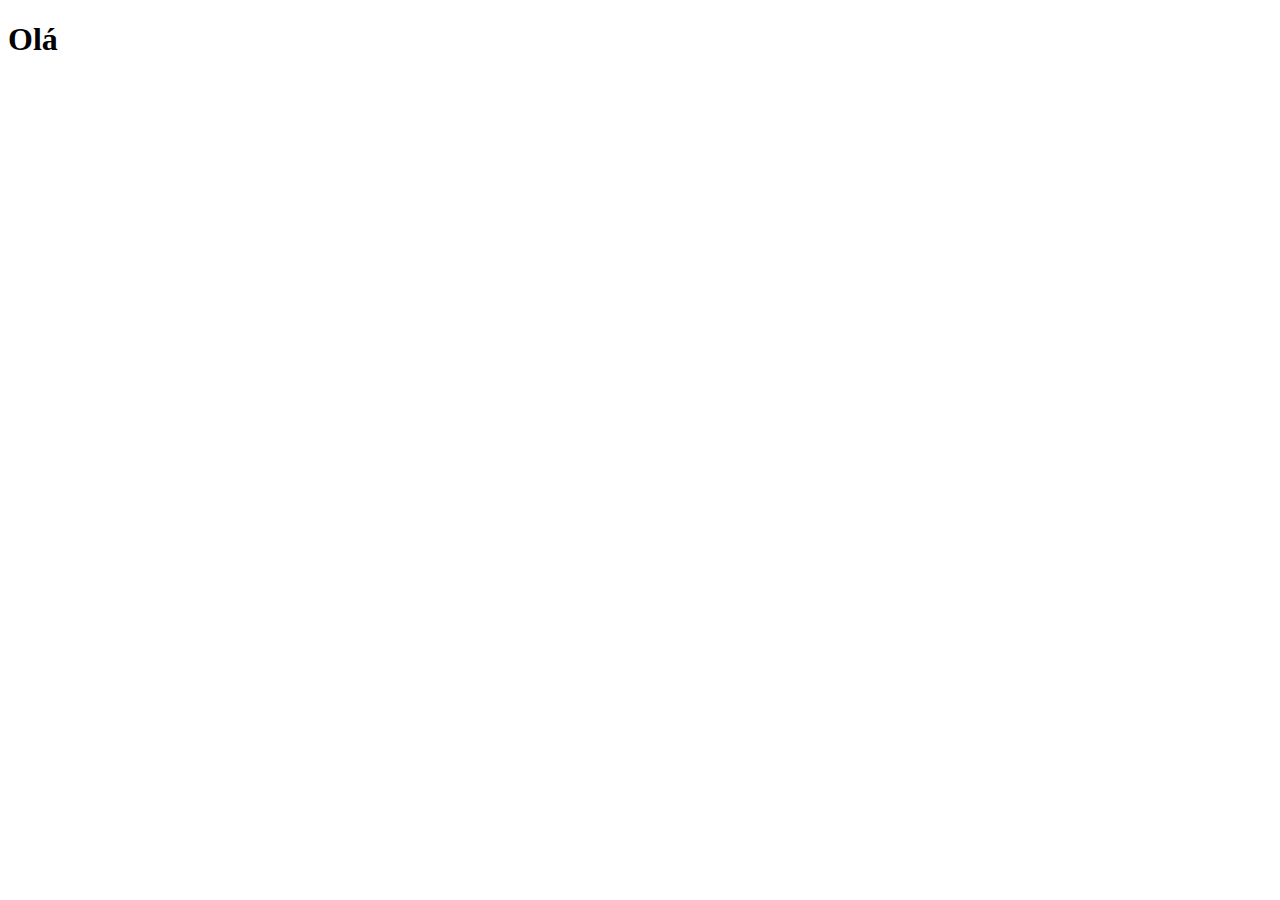
==== index.html @ 83d52fc5 "Bootstrap" ====
<!DOCTYPE html>
<html lang="pt-br">
<head>
    <meta charset="UTF-8">
    <meta http-equiv="X-UA-Compatible" content="IE=edge">
    <meta name="viewport" content="width=device-width, initial-scale=1.0">
    <title>DS Movie</title>

    <link href="https://cdn.jsdelivr.net/npm/bootstrap@5.1.3/dist/css/bootstrap.min.css" rel="stylesheet" integrity="sha384-1BmE4kWBq78iYhFldvKuhfTAU6auU8tT94WrHftjDbrCEXSU1oBoqyl2QvZ6jIW3" crossorigin="anonymous">
    
</head>
<body>
    <h1>Olá</h1>
</body>
</html>
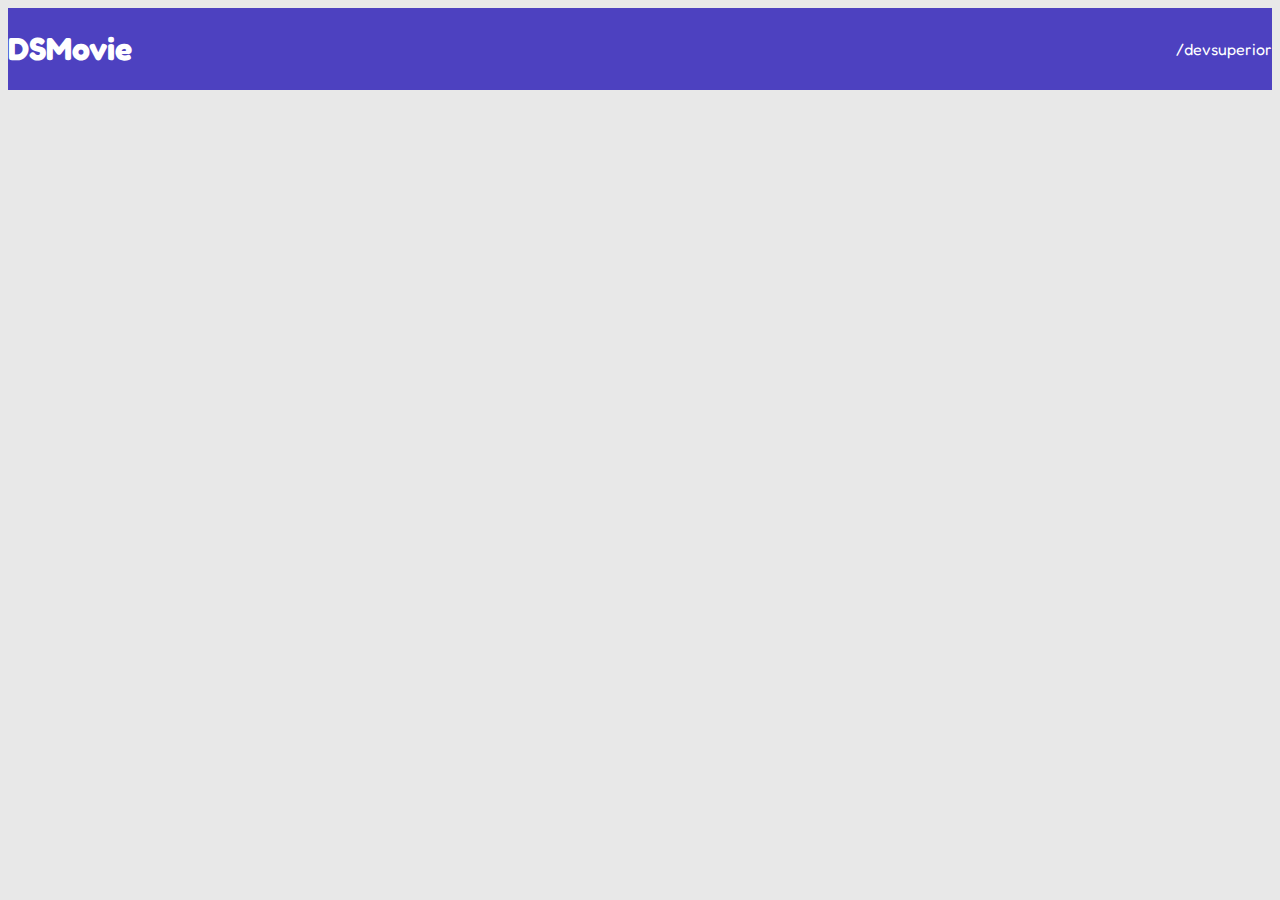
==== commit 9509b022: "Barra superior-Parte 01" ====
--- a/index.html
+++ b/index.html
@@ -8,8 +8,15 @@
 
     <link href="https://cdn.jsdelivr.net/npm/bootstrap@5.1.3/dist/css/bootstrap.min.css" rel="stylesheet" integrity="sha384-1BmE4kWBq78iYhFldvKuhfTAU6auU8tT94WrHftjDbrCEXSU1oBoqyl2QvZ6jIW3" crossorigin="anonymous">
     
+    <link rel="stylesheet" type="text/css" href="style.css"/>
+
 </head>
 <body>
-    <h1>Olá</h1>
+    <header>
+        <nav class="container">
+            <h1>DSMovie</h1>
+            <a href="https://github.com/imraydra">/devsuperior</a>
+        </nav>
+    </header>
 </body>
 </html>--- a/style.css
+++ b/style.css
@@ -0,0 +1,26 @@
+@import url('https://fonts.googleapis.com/css2?family=Fredoka:wght@300&display=swap');
+
+*{
+   box-sizing: border-box;
+   font-family: 'fredoka';
+}
+
+html, body{
+    background: #E8E8E8;
+
+}
+nav{
+    display: flex;
+    align-items: center;
+    justify-content: space-between;    
+}
+
+header{
+    background-color:#4D41C0;
+    color: white;
+}
+
+a, a:hover{
+    color: unset;
+    text-decoration: none;
+}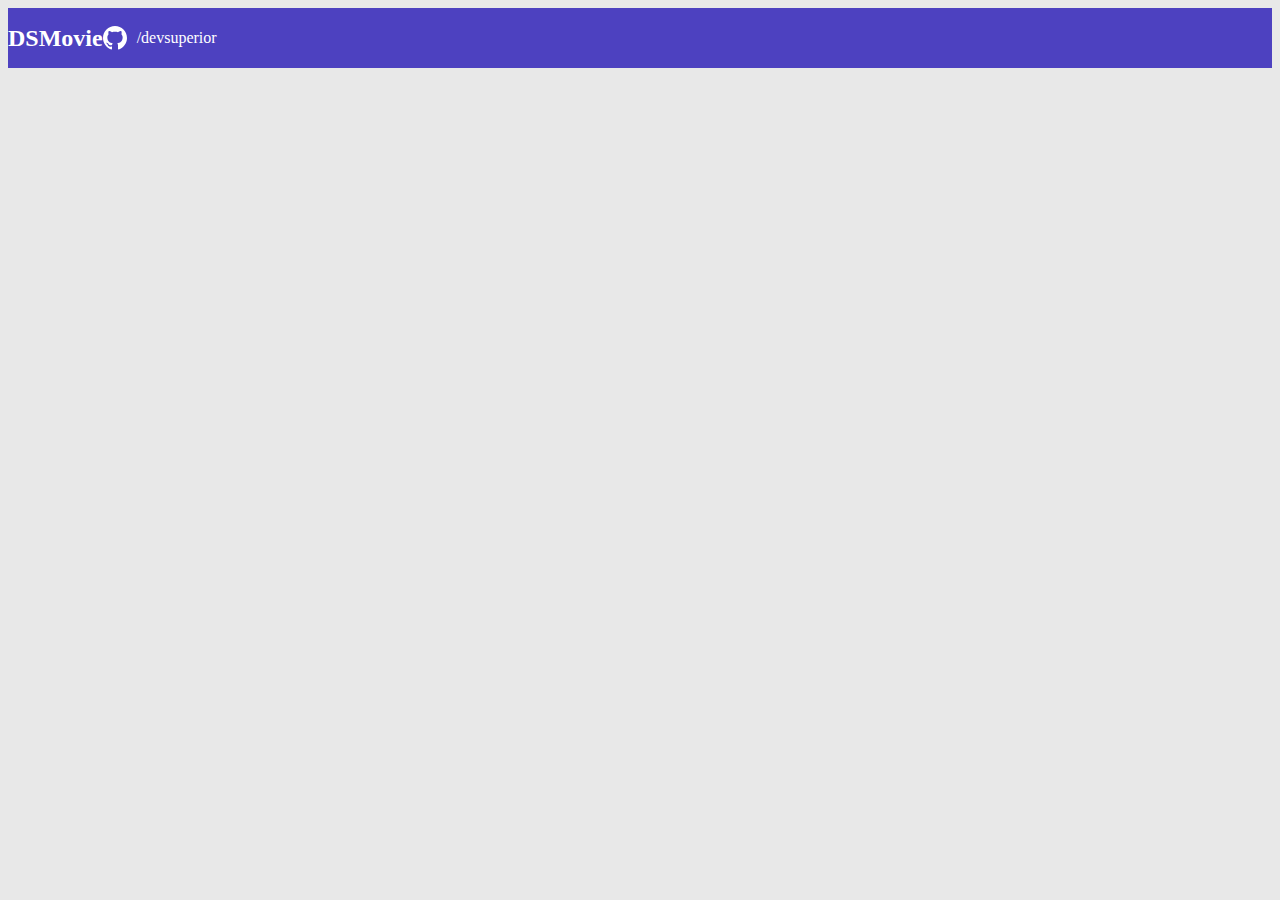
==== commit d3c0c960: "Barra superior-Parte 02" ====
--- a/index.html
+++ b/index.html
@@ -15,7 +15,10 @@
     <header>
         <nav class="container">
             <h1>DSMovie</h1>
-            <a href="https://github.com/imraydra">/devsuperior</a>
+            <div class="dsmovie-contact-container">
+            <img src="img/Github.svg" alt="Github"></img>
+            <a href="https://github.com/imraydra">/devsuperior</a>    
+            </div>                      
         </nav>
     </header>
 </body>
--- a/style.css
+++ b/style.css
@@ -1,13 +1,19 @@
 @import url('https://fonts.googleapis.com/css2?family=Fredoka:wght@300&display=swap');
+@import url('https://fonts.googleapis.com/css2?family=Open+Sans:wght@300&display=swap');
 
 *{
    box-sizing: border-box;
-   font-family: 'fredoka';
+   font-family: Open+Sans;
+}
+
+:root{
+    --bg-gray: #E8E8E8;
+    --color-primary: #4D41C0;
+    --white: #ffffff;
 }
 
 html, body{
-    background: #E8E8E8;
-
+    background: var(--bg-gray)
 }
 nav{
     display: flex;
@@ -15,12 +21,38 @@
     justify-content: space-between;    
 }
 
+nav h1{
+    font-size: 24px;
+    font-weight: 700;
+}
+
+h1, h2, h3, h4, h5, h6{
+    margin: 0%;
+}
+
 header{
-    background-color:#4D41C0;
+    align-items: center;
+    display: flex;
+    height: 60px;
     color: white;
+    background-color:#4D41C0
 }
 
 a, a:hover{
     color: unset;
     text-decoration: none;
+}
+
+a nav{
+    font-size: 12px;
+    font-weight: 400;
+}
+
+.dsmovie-contact-container{
+    display: flex;
+    align-items: center;
+}
+
+.dsmovie-contact-container img{
+    margin-right: 10px;
 }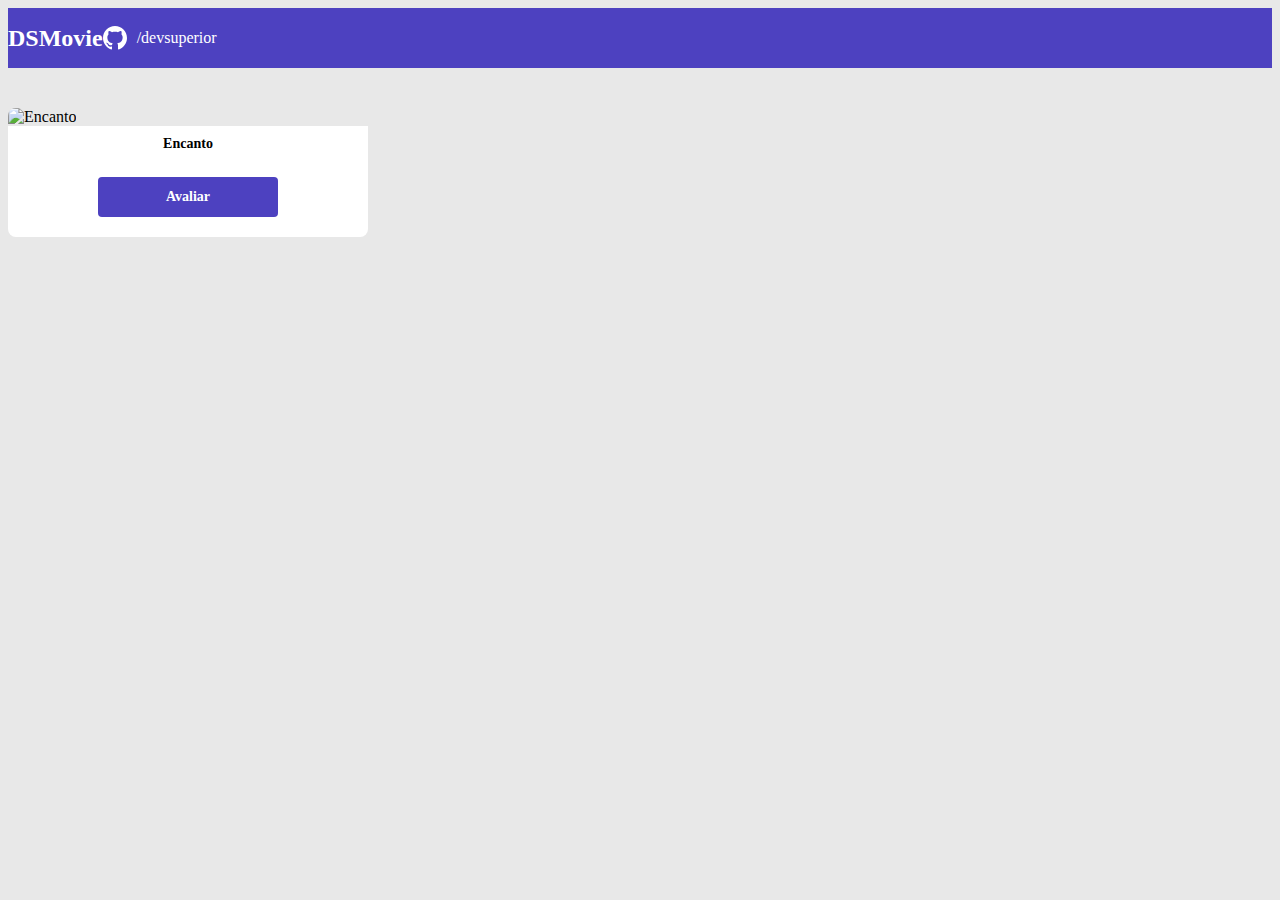
==== commit c3f56a76: "Card de filme" ====
--- a/index.html
+++ b/index.html
@@ -18,8 +18,25 @@
             <div class="dsmovie-contact-container">
             <img src="img/Github.svg" alt="Github"></img>
             <a href="https://github.com/imraydra">/devsuperior</a>    
-            </div>                      
+            </div>                   
         </nav>
     </header>
+
+        <main>
+            <section id="dsmovie-card-list" class="container">
+
+                <div class="dsmovie-card">
+                    <img src="https://www.themoviedb.org/t/p/w500_and_h282_face/ik3sCC9fziS4SnagwRAQWPytBtj.jpg" alt="Encanto">
+                    <div class="dsmovie-card-descripition">
+                        <h3>Encanto</h3>
+                        <a class="dsmovie-btn" href="form.html">Avaliar</a>                
+                    </div>
+
+                </div>
+                
+            </section>
+
+        </main>
+    
 </body>
 </html>--- a/style.css
+++ b/style.css
@@ -10,6 +10,7 @@
     --bg-gray: #E8E8E8;
     --color-primary: #4D41C0;
     --white: #ffffff;
+    --text-grey:#4a4a4a;
 }
 
 html, body{
@@ -55,4 +56,45 @@
 
 .dsmovie-contact-container img{
     margin-right: 10px;
-}+}
+
+#dsmovie-card-list{
+    padding: 40px 0;
+}
+
+.dsmovie-card{
+    width: 360px;
+}
+
+.dsmovie-card img{
+    width: 100%;
+    border-radius: 8px 8px 0 0;
+} 
+
+.dsmovie-card-descripition{
+    padding: 10px 0 20px 0;
+    display: flex;
+    flex-direction: column;
+    align-items: center;
+    background-color: white;
+    border-radius: 0 0 8px 8px;
+}
+
+.dsmovie-card-descripition h3{
+    font-size: 14px;
+    font-weight: 700;
+    margin-bottom: 25px;
+}
+
+.dsmovie-btn , .dsmovie-btn:hover{
+    height: 40px;
+    width: 180px;
+    background-color: var(--color-primary);
+    color: var(--white);
+    font-size: 14px;
+    font-weight: 700;
+    display: flex;
+    align-items: center;
+    justify-content: center;
+    border-radius: 4px;
+}
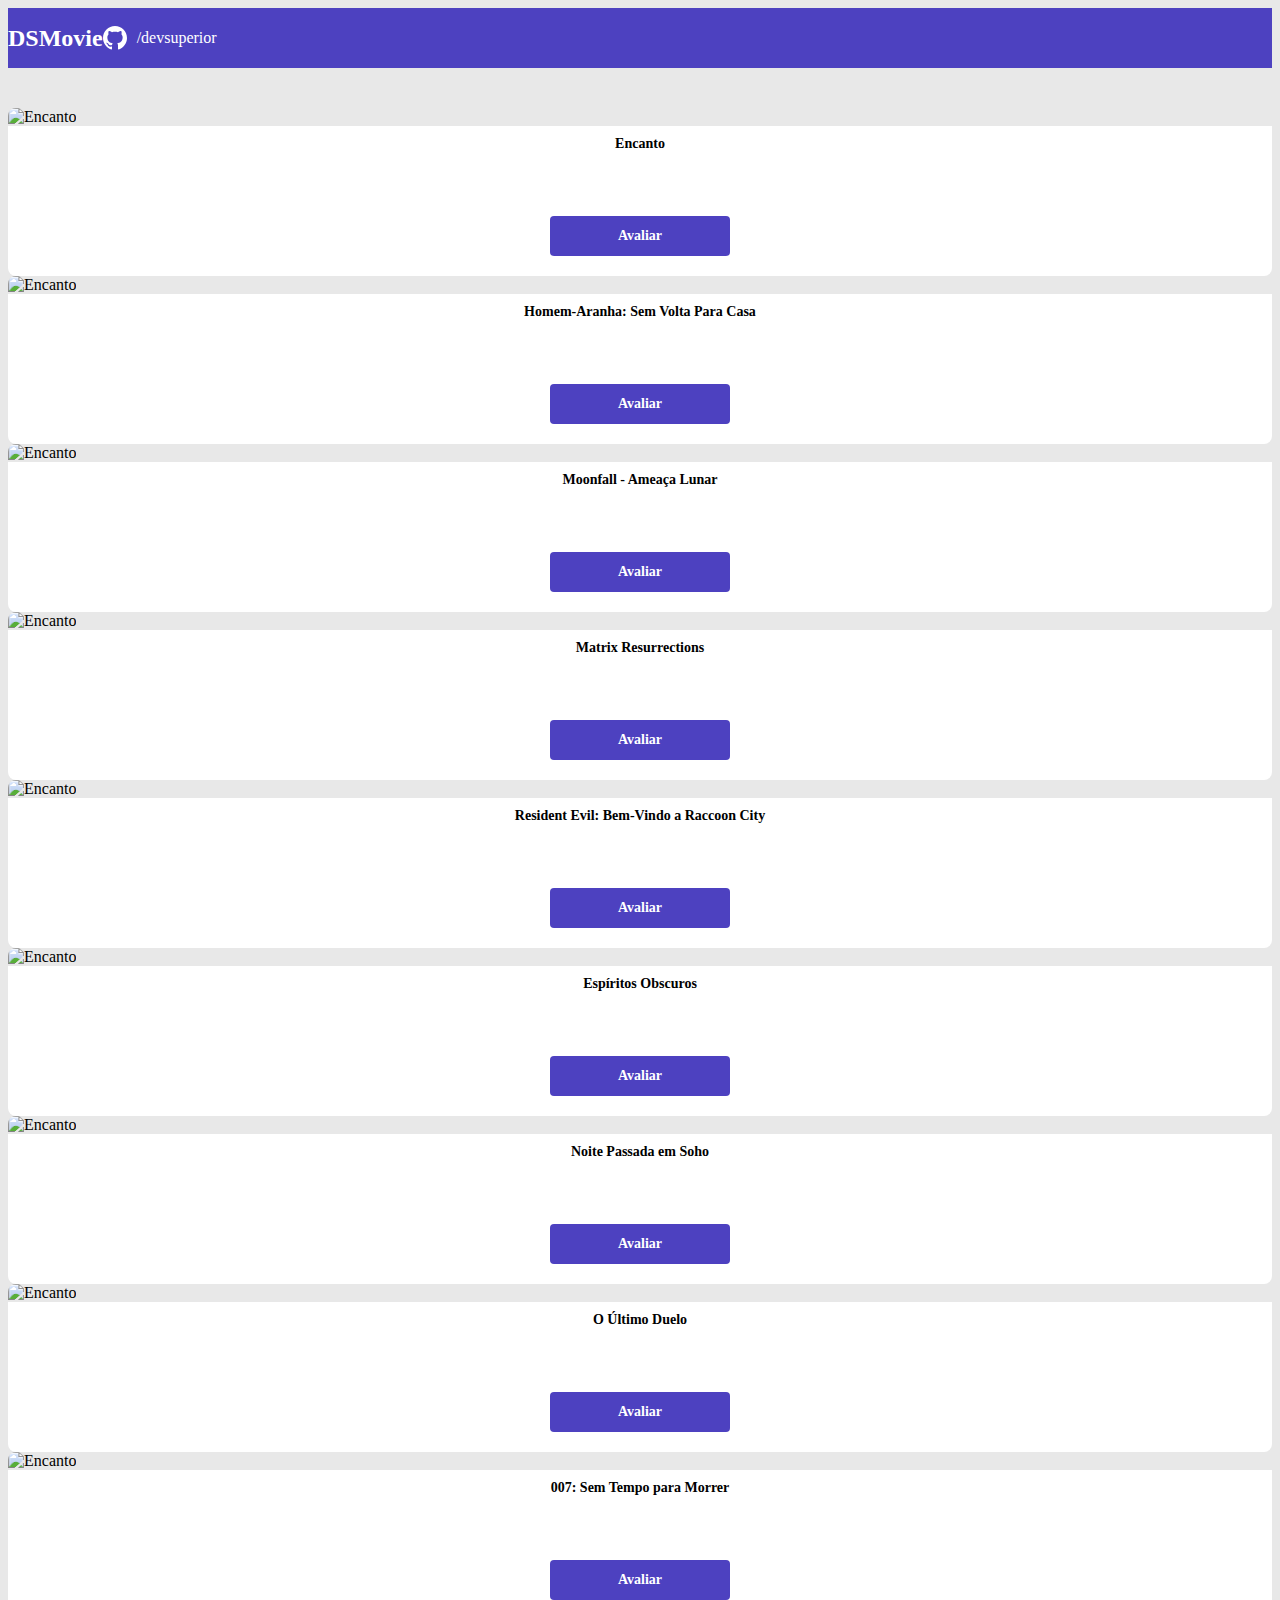
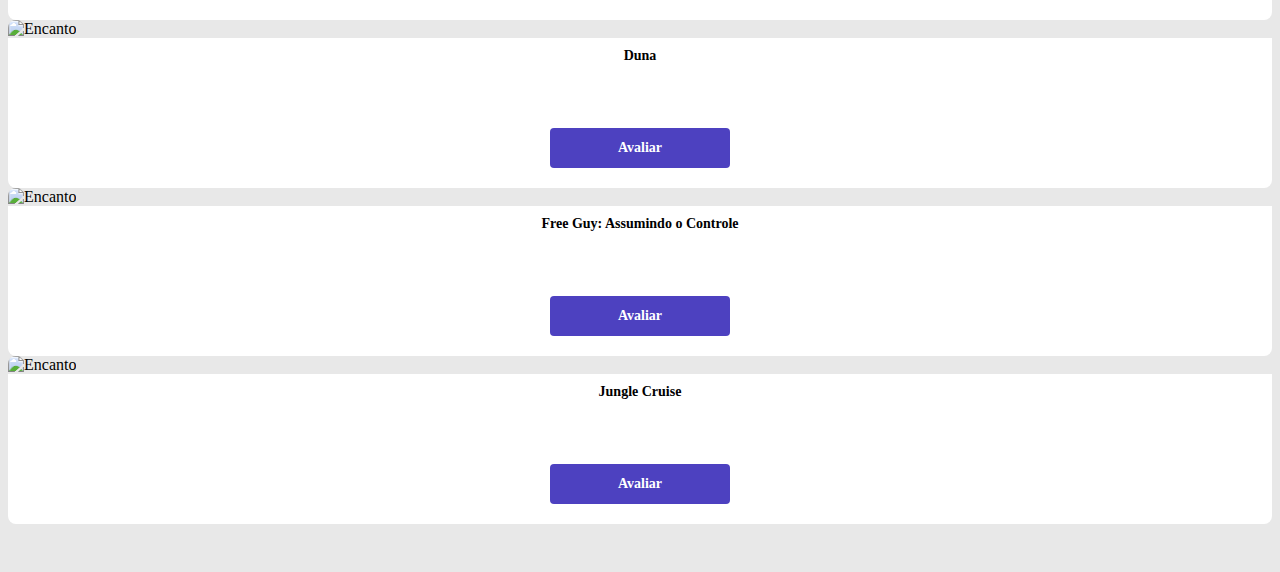
==== commit d83b1881: "Listagem de cards" ====
--- a/index.html
+++ b/index.html
@@ -25,14 +25,137 @@
         <main>
             <section id="dsmovie-card-list" class="container">
 
-                <div class="dsmovie-card">
-                    <img src="https://www.themoviedb.org/t/p/w500_and_h282_face/ik3sCC9fziS4SnagwRAQWPytBtj.jpg" alt="Encanto">
-                    <div class="dsmovie-card-descripition">
-                        <h3>Encanto</h3>
-                        <a class="dsmovie-btn" href="form.html">Avaliar</a>                
+
+                <div class="row">
+
+                    <div class="col-sm-6 col-lg-4 col-xl-3 mb-3">
+                        <div class="dsmovie-card">
+                            <img src="https://www.themoviedb.org/t/p/w500_and_h282_face/ik3sCC9fziS4SnagwRAQWPytBtj.jpg" alt="Encanto">
+                            <div class="dsmovie-card-descripition">
+                                <h3>Encanto</h3>
+                                <a class="dsmovie-btn" href="form.html">Avaliar</a>                
+                            </div>
+                        </div>
+                    </div>
+
+
+                    <div class="col-sm-6 col-lg-4 col-xl-3 mb-3">
+                        <div class="dsmovie-card">
+                            <img src="https://www.themoviedb.org/t/p/w533_and_h300_bestv2/iQFcwSGbZXMkeyKrxbPnwnRo5fl.jpg" alt="Encanto">
+                            <div class="dsmovie-card-descripition">
+                                <h3>Homem-Aranha: Sem Volta Para Casa</h3>
+                                <a class="dsmovie-btn" href="form.html">Avaliar</a>                
+                            </div>
+                        </div>
+                    </div>
+
+
+                    <div class="col-sm-6 col-lg-4 col-xl-3 mb-3"">
+                        <div class="dsmovie-card">
+                            <img src="https://www.themoviedb.org/t/p/w500_and_h282_face/hKkPFAO4AY1r49QQO9DsPIgHGtr.jpg" alt="Encanto">
+                            <div class="dsmovie-card-descripition">
+                                <h3>Moonfall - Ameaça Lunar</h3>
+                                <a class="dsmovie-btn" href="form.html">Avaliar</a>                
+                            </div>
+                        </div>
+                    </div>
+
+
+                    <div class="col-sm-6 col-lg-4 col-xl-3 mb-3">
+                        <div class="dsmovie-card">
+                            <img src="https://www.themoviedb.org/t/p/w533_and_h300_bestv2/eNI7PtK6DEYgZmHWP9gQNuff8pv.jpg" alt="Encanto">
+                            <div class="dsmovie-card-descripition">
+                                <h3>Matrix Resurrections</h3>
+                                <a class="dsmovie-btn" href="form.html">Avaliar</a>                
+                            </div>
+                        </div>
+                    </div>
+
+
+                    <div class="col-sm-6 col-lg-4 col-xl-3 mb-3">
+                        <div class="dsmovie-card">
+                            <img src="https://www.themoviedb.org/t/p/w533_and_h300_bestv2/o76ZDm8PS9791XiuieNB93UZcRV.jpg" alt="Encanto">
+                            <div class="dsmovie-card-descripition">
+                                <h3>Resident Evil: Bem-Vindo a Raccoon City</h3>
+                                <a class="dsmovie-btn" href="form.html">Avaliar</a>                
+                            </div>
+                        </div>
+                    </div>
+
+
+                    <div class="col-sm-6 col-lg-4 col-xl-3 mb-3">
+                        <div class="dsmovie-card">
+                            <img src="https://www.themoviedb.org/t/p/w533_and_h300_bestv2/9fzNf2QcsHVvdx5g5QUOgAWpADw.jpg" alt="Encanto">
+                            <div class="dsmovie-card-descripition">
+                                <h3>Espíritos Obscuros</h3>
+                                <a class="dsmovie-btn" href="form.html">Avaliar</a>                
+                            </div>
+                        </div>
+                    </div>
+
+                    <div class="col-sm-6 col-lg-4 col-xl-3 mb-3">
+                        <div class="dsmovie-card">
+                            <img src="https://www.themoviedb.org/t/p/w533_and_h300_bestv2/7OcRErUXXdAVAHg6y5cjn56ivtu.jpg" alt="Encanto">
+                            <div class="dsmovie-card-descripition">
+                                <h3>Noite Passada em Soho</h3>
+                                <a class="dsmovie-btn" href="form.html">Avaliar</a>                
+                            </div>
+                        </div>
+                    </div>
+
+                    <div class="col-sm-6 col-lg-4 col-xl-3 mb-3">
+                        <div class="dsmovie-card">
+                            <img src="https://www.themoviedb.org/t/p/w533_and_h300_bestv2/mFbS5TwN95BcSEfiztdchLgTQ0v.jpg" alt="Encanto">
+                            <div class="dsmovie-card-descripition">
+                                <h3>O Último Duelo</h3>
+                                <a class="dsmovie-btn" href="form.html">Avaliar</a>                
+                            </div>
+                        </div>
+                    </div>
+
+                    <div class="col-sm-6 col-lg-4 col-xl-3 mb-3">
+                        <div class="dsmovie-card">
+                            <img src="https://www.themoviedb.org/t/p/w533_and_h300_bestv2/r2GAjd4rNOHJh6i6Y0FntmYuPQW.jpg" alt="Encanto">
+                            <div class="dsmovie-card-descripition">
+                                <h3>007: Sem Tempo para Morrer</h3>
+                                <a class="dsmovie-btn" href="form.html">Avaliar</a>                
+                            </div>
+                        </div>
+                    </div>
+
+                    <div class="col-sm-6 col-lg-4 col-xl-3 mb-3">
+                        <div class="dsmovie-card">
+                            <img src="https://www.themoviedb.org/t/p/w533_and_h300_bestv2/guB0jTCIlMB5gJUILzZrxXVMuyJ.jpg" alt="Encanto">
+                            <div class="dsmovie-card-descripition">
+                                <h3>Duna</h3>
+                                <a class="dsmovie-btn" href="form.html">Avaliar</a>                
+                            </div>
+                        </div>
+                    </div>
+
+                    <div class="col-sm-6 col-lg-4 col-xl-3 mb-3">
+                        <div class="dsmovie-card">
+                            <img src="https://www.themoviedb.org/t/p/w533_and_h300_bestv2/8Y43POKjjKDGI9MH89NW0NAzzp8.jpg" alt="Encanto">
+                            <div class="dsmovie-card-descripition">
+                                <h3>Free Guy: Assumindo o Controle</h3>
+                                <a class="dsmovie-btn" href="form.html">Avaliar</a>                
+                            </div>
+                        </div>
+                    </div>
+
+                    <div class="col-sm-6 col-lg-4 col-xl-3 mb-3">
+                        <div class="dsmovie-card">
+                            <img src="https://www.themoviedb.org/t/p/w533_and_h300_bestv2/7WJjFviFBffEJvkAms4uWwbcVUk.jpg" alt="Encanto">
+                            <div class="dsmovie-card-descripition">
+                                <h3>Jungle Cruise</h3>
+                                <a class="dsmovie-btn" href="form.html">Avaliar</a>                
+                            </div>
+                        </div>
                     </div>
 
                 </div>
+
+               
                 
             </section>
 
--- a/style.css
+++ b/style.css
@@ -63,7 +63,7 @@
 }
 
 .dsmovie-card{
-    width: 360px;
+    width: 100%;
 }
 
 .dsmovie-card img{
@@ -78,12 +78,16 @@
     align-items: center;
     background-color: white;
     border-radius: 0 0 8px 8px;
+    min-height: 150px;
+    justify-content: space-between;
+    padding: 10px 20px 20px 20px;
 }
 
 .dsmovie-card-descripition h3{
     font-size: 14px;
     font-weight: 700;
     margin-bottom: 25px;
+    text-align: center;
 }
 
 .dsmovie-btn , .dsmovie-btn:hover{
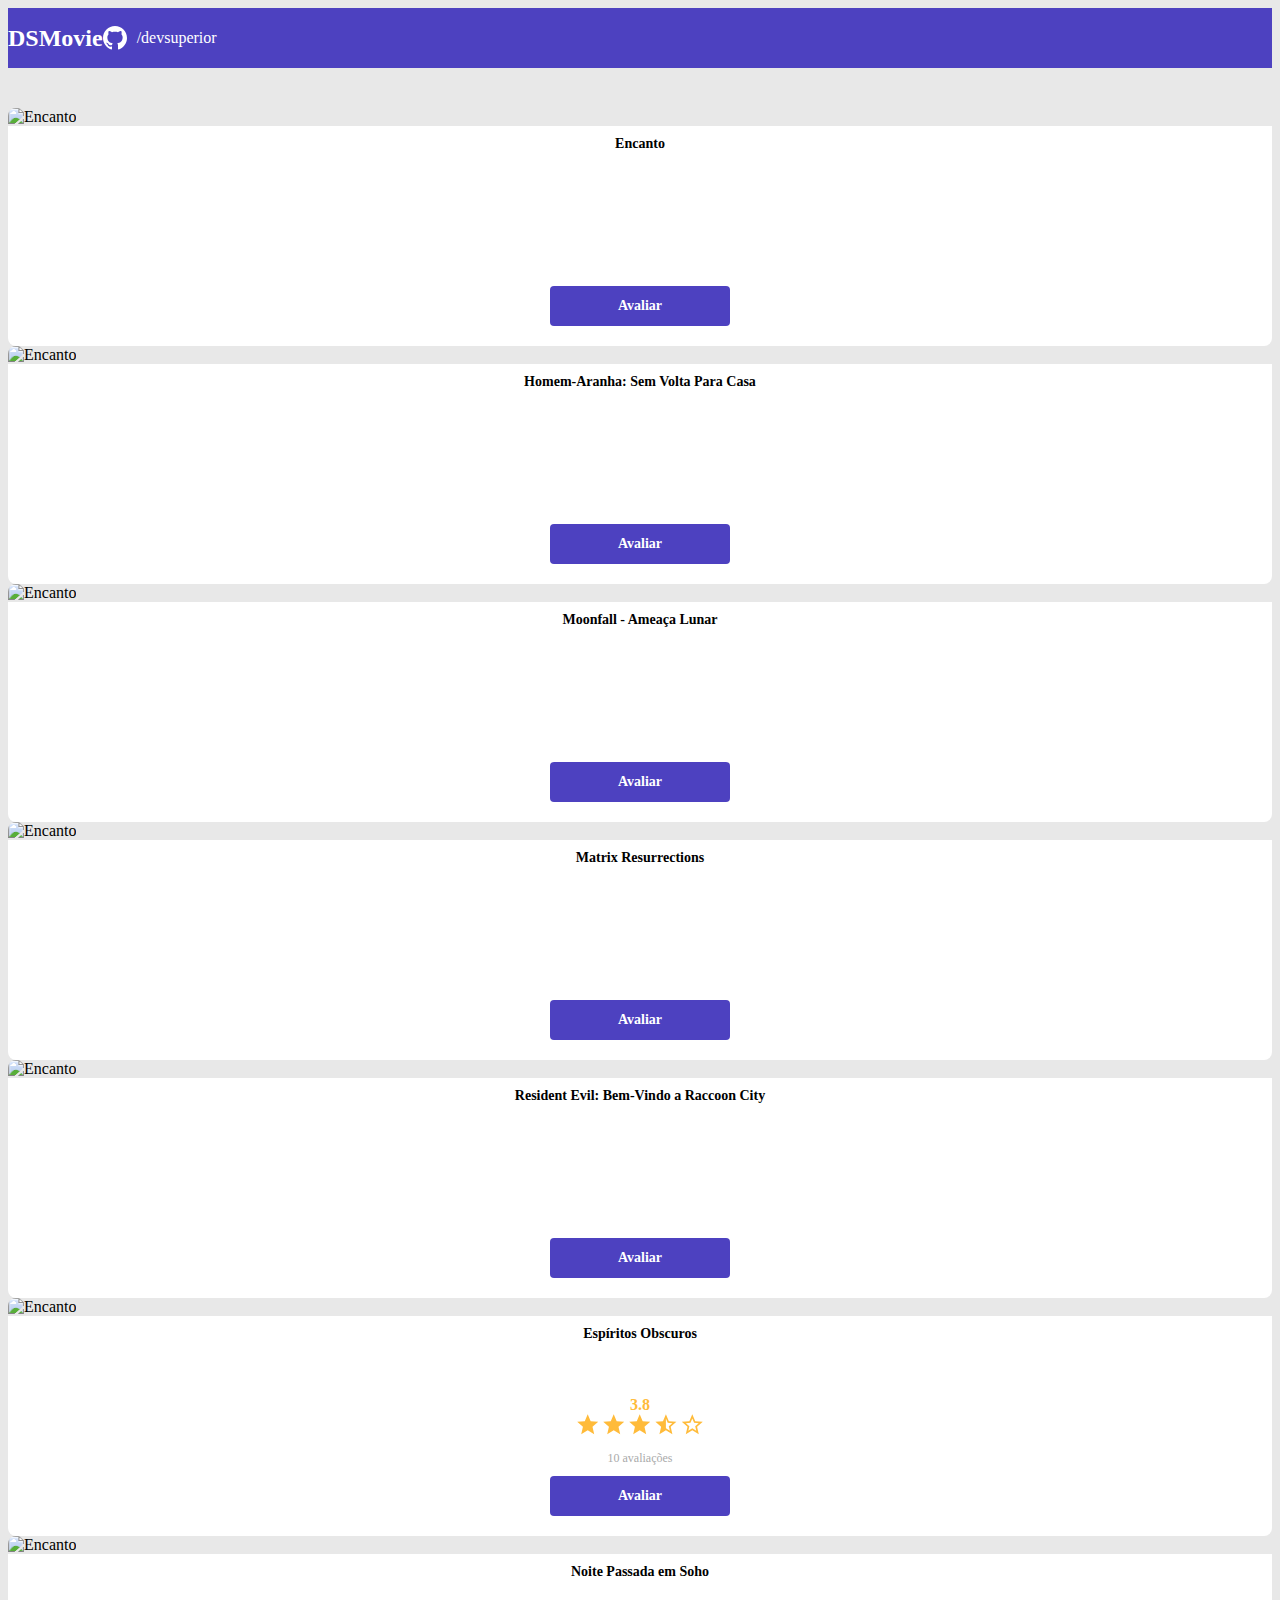
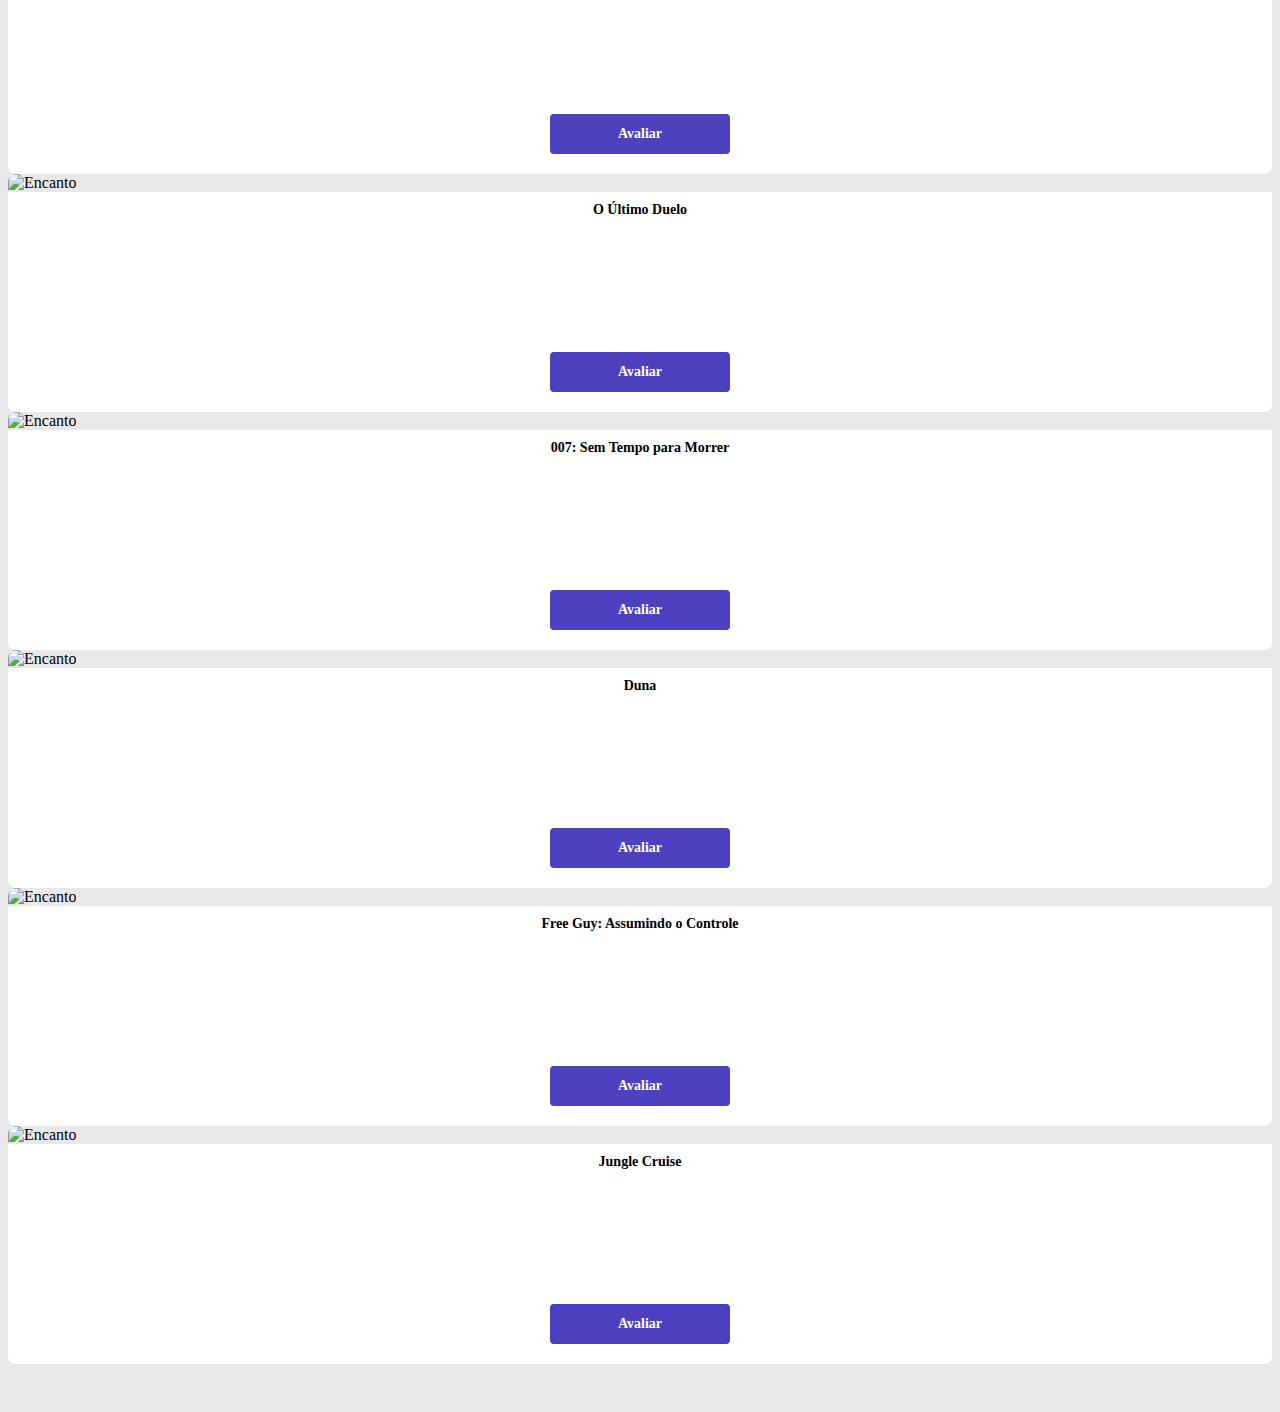
==== commit 885f8d8e: "Avaliação com estrelas" ====
--- a/index.html
+++ b/index.html
@@ -88,7 +88,22 @@
                             <img src="https://www.themoviedb.org/t/p/w533_and_h300_bestv2/9fzNf2QcsHVvdx5g5QUOgAWpADw.jpg" alt="Encanto">
                             <div class="dsmovie-card-descripition">
                                 <h3>Espíritos Obscuros</h3>
-                                <a class="dsmovie-btn" href="form.html">Avaliar</a>                
+
+                                <div class="dsmovie-card-description-bottom">
+                                    <h4>3.8</h4>
+                                    <div>
+                                        <img src="img/star-full.svg" alt="star">
+                                        <img src="img/star-full.svg" alt="star">
+                                        <img src="img/star-full.svg" alt="star">                                    
+                                        <img src="img/star-half.svg" alt="star">
+                                        <img src="img/star-empty.svg" alt="star">
+                                    </div>
+                                    <p>10 avaliações</p>
+                                    <a class="dsmovie-btn" href="form.html">Avaliar</a>                                     
+                                </div>
+                                                          
+                                
+                                               
                             </div>
                         </div>
                     </div>
--- a/style.css
+++ b/style.css
@@ -11,6 +11,8 @@
     --color-primary: #4D41C0;
     --white: #ffffff;
     --text-grey:#4a4a4a;
+    --text-ligth-gray: #AAAAAA;
+    --star-yellow:#FFBB3A;
 }
 
 html, body{
@@ -78,7 +80,7 @@
     align-items: center;
     background-color: white;
     border-radius: 0 0 8px 8px;
-    min-height: 150px;
+    height: 220px;
     justify-content: space-between;
     padding: 10px 20px 20px 20px;
 }
@@ -88,6 +90,30 @@
     font-weight: 700;
     margin-bottom: 25px;
     text-align: center;
+}
+
+.dsmovie-card-description-bottom p{
+    font-size: 12px;
+    font-weight: 400;
+    color: var(--text-ligth-gray);
+    margin-bottom: 10px;
+}
+
+
+.dsmovie-card-description-bottom{
+    display: flex;
+    flex-direction: column;
+    align-items: center;
+}
+
+.dsmovie-card-description-bottom h4{
+    font-size: 16px;
+    font-weight: 700;
+    color: var(--star-yellow);
+}
+
+.dsmovie-card-description-bottom img{
+    width: 22px;
 }
 
 .dsmovie-btn , .dsmovie-btn:hover{
@@ -101,4 +127,46 @@
     align-items: center;
     justify-content: center;
     border-radius: 4px;
+    border: 0;
 }
+
+.dsmovie-form-container{
+    padding: 40px 0;
+    max-width: 480px;
+}
+
+.dsmovie-form-descripition{
+    background-color: var(--white);
+    padding: 20px;
+    display: flex;
+    flex-direction: column;
+    align-items: center;
+    border-radius: 0 0 8px 8px;
+}
+
+.dsmovie-form{
+    width: 100%;
+}
+
+.dsmovie-form-btn-container{
+    height: 100px;
+    display: flex;
+    flex-direction: column;
+    align-items: center;
+    justify-content: space-between;
+}
+
+.dsmovie-form-group{
+    margin-bottom: 20px;
+}
+
+.dsmovie-form-group label{
+    font-size: 12px;
+    color: var(--text-ligth-gray);
+}
+
+.dsmovie-form-descripition h3{
+    font-size: 13px;
+    font-weight: 700;
+    margin-bottom: 20px;
+}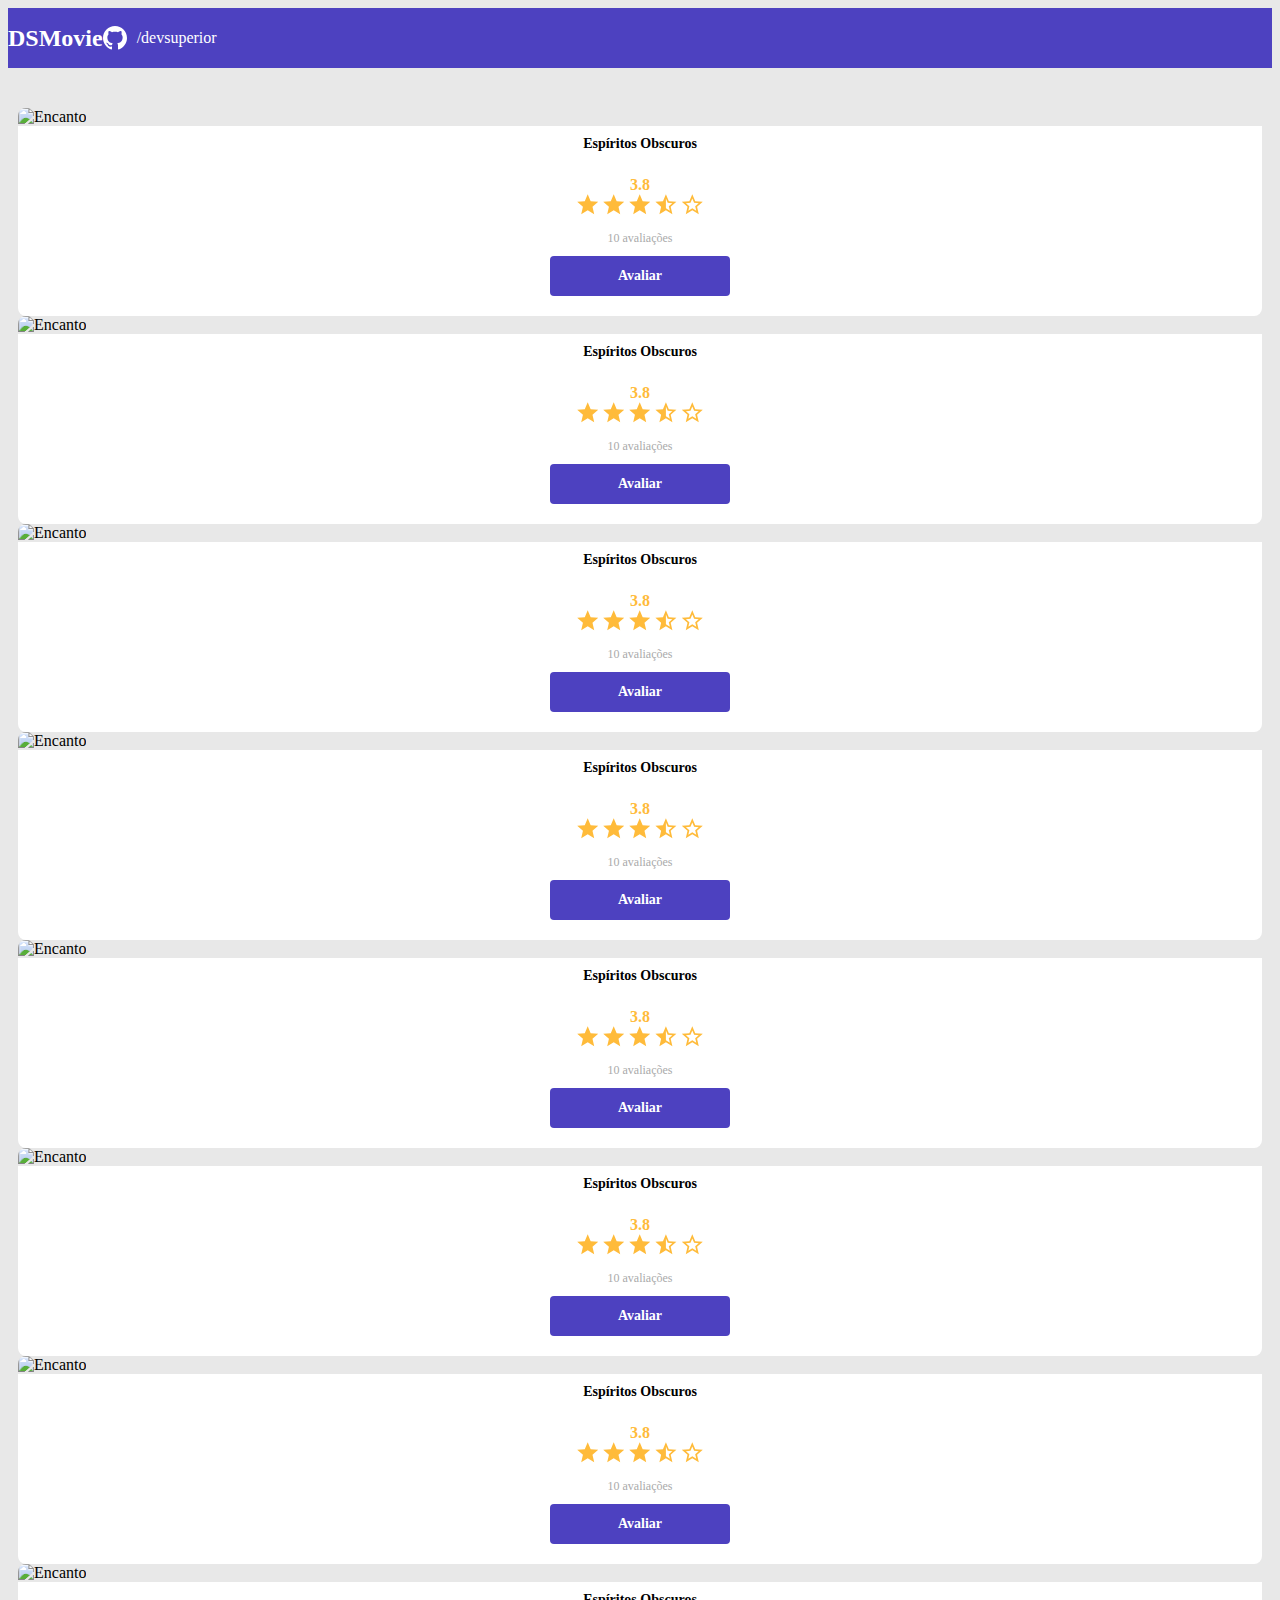
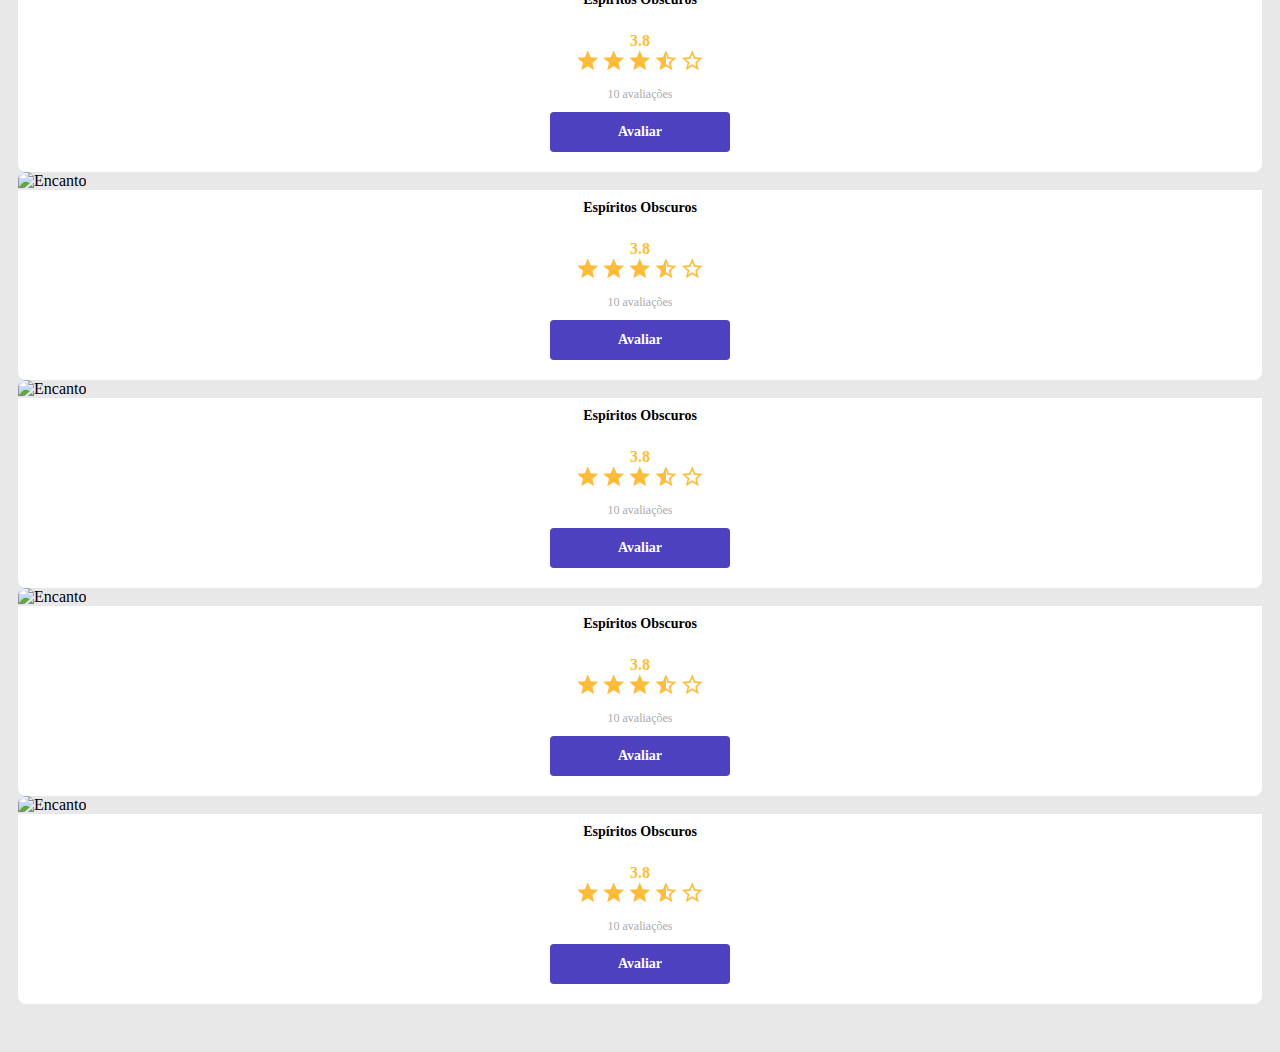
==== commit c3b5eb92: "Polimento da listagem" ====
--- a/index.html
+++ b/index.html
@@ -27,143 +27,246 @@
 
 
                 <div class="row">
-
-                    <div class="col-sm-6 col-lg-4 col-xl-3 mb-3">
-                        <div class="dsmovie-card">
-                            <img src="https://www.themoviedb.org/t/p/w500_and_h282_face/ik3sCC9fziS4SnagwRAQWPytBtj.jpg" alt="Encanto">
-                            <div class="dsmovie-card-descripition">
-                                <h3>Encanto</h3>
-                                <a class="dsmovie-btn" href="form.html">Avaliar</a>                
-                            </div>
-                        </div>
-                    </div>
-
-
-                    <div class="col-sm-6 col-lg-4 col-xl-3 mb-3">
-                        <div class="dsmovie-card">
-                            <img src="https://www.themoviedb.org/t/p/w533_and_h300_bestv2/iQFcwSGbZXMkeyKrxbPnwnRo5fl.jpg" alt="Encanto">
-                            <div class="dsmovie-card-descripition">
-                                <h3>Homem-Aranha: Sem Volta Para Casa</h3>
-                                <a class="dsmovie-btn" href="form.html">Avaliar</a>                
-                            </div>
-                        </div>
-                    </div>
-
-
-                    <div class="col-sm-6 col-lg-4 col-xl-3 mb-3"">
-                        <div class="dsmovie-card">
-                            <img src="https://www.themoviedb.org/t/p/w500_and_h282_face/hKkPFAO4AY1r49QQO9DsPIgHGtr.jpg" alt="Encanto">
-                            <div class="dsmovie-card-descripition">
-                                <h3>Moonfall - Ameaça Lunar</h3>
-                                <a class="dsmovie-btn" href="form.html">Avaliar</a>                
-                            </div>
-                        </div>
-                    </div>
-
-
-                    <div class="col-sm-6 col-lg-4 col-xl-3 mb-3">
-                        <div class="dsmovie-card">
-                            <img src="https://www.themoviedb.org/t/p/w533_and_h300_bestv2/eNI7PtK6DEYgZmHWP9gQNuff8pv.jpg" alt="Encanto">
-                            <div class="dsmovie-card-descripition">
-                                <h3>Matrix Resurrections</h3>
-                                <a class="dsmovie-btn" href="form.html">Avaliar</a>                
-                            </div>
-                        </div>
-                    </div>
-
-
-                    <div class="col-sm-6 col-lg-4 col-xl-3 mb-3">
-                        <div class="dsmovie-card">
-                            <img src="https://www.themoviedb.org/t/p/w533_and_h300_bestv2/o76ZDm8PS9791XiuieNB93UZcRV.jpg" alt="Encanto">
-                            <div class="dsmovie-card-descripition">
-                                <h3>Resident Evil: Bem-Vindo a Raccoon City</h3>
-                                <a class="dsmovie-btn" href="form.html">Avaliar</a>                
-                            </div>
-                        </div>
-                    </div>
-
-
-                    <div class="col-sm-6 col-lg-4 col-xl-3 mb-3">
-                        <div class="dsmovie-card">
-                            <img src="https://www.themoviedb.org/t/p/w533_and_h300_bestv2/9fzNf2QcsHVvdx5g5QUOgAWpADw.jpg" alt="Encanto">
-                            <div class="dsmovie-card-descripition">
-                                <h3>Espíritos Obscuros</h3>
-
-                                <div class="dsmovie-card-description-bottom">
-                                    <h4>3.8</h4>
-                                    <div>
-                                        <img src="img/star-full.svg" alt="star">
-                                        <img src="img/star-full.svg" alt="star">
-                                        <img src="img/star-full.svg" alt="star">                                    
-                                        <img src="img/star-half.svg" alt="star">
-                                        <img src="img/star-empty.svg" alt="star">
-                                    </div>
-                                    <p>10 avaliações</p>
-                                    <a class="dsmovie-btn" href="form.html">Avaliar</a>                                     
-                                </div>
-                                                          
-                                
-                                               
-                            </div>
-                        </div>
-                    </div>
-
-                    <div class="col-sm-6 col-lg-4 col-xl-3 mb-3">
-                        <div class="dsmovie-card">
-                            <img src="https://www.themoviedb.org/t/p/w533_and_h300_bestv2/7OcRErUXXdAVAHg6y5cjn56ivtu.jpg" alt="Encanto">
-                            <div class="dsmovie-card-descripition">
-                                <h3>Noite Passada em Soho</h3>
-                                <a class="dsmovie-btn" href="form.html">Avaliar</a>                
-                            </div>
-                        </div>
-                    </div>
-
-                    <div class="col-sm-6 col-lg-4 col-xl-3 mb-3">
-                        <div class="dsmovie-card">
-                            <img src="https://www.themoviedb.org/t/p/w533_and_h300_bestv2/mFbS5TwN95BcSEfiztdchLgTQ0v.jpg" alt="Encanto">
-                            <div class="dsmovie-card-descripition">
-                                <h3>O Último Duelo</h3>
-                                <a class="dsmovie-btn" href="form.html">Avaliar</a>                
-                            </div>
-                        </div>
-                    </div>
-
-                    <div class="col-sm-6 col-lg-4 col-xl-3 mb-3">
-                        <div class="dsmovie-card">
-                            <img src="https://www.themoviedb.org/t/p/w533_and_h300_bestv2/r2GAjd4rNOHJh6i6Y0FntmYuPQW.jpg" alt="Encanto">
-                            <div class="dsmovie-card-descripition">
-                                <h3>007: Sem Tempo para Morrer</h3>
-                                <a class="dsmovie-btn" href="form.html">Avaliar</a>                
-                            </div>
-                        </div>
-                    </div>
-
-                    <div class="col-sm-6 col-lg-4 col-xl-3 mb-3">
-                        <div class="dsmovie-card">
-                            <img src="https://www.themoviedb.org/t/p/w533_and_h300_bestv2/guB0jTCIlMB5gJUILzZrxXVMuyJ.jpg" alt="Encanto">
-                            <div class="dsmovie-card-descripition">
-                                <h3>Duna</h3>
-                                <a class="dsmovie-btn" href="form.html">Avaliar</a>                
-                            </div>
-                        </div>
-                    </div>
-
-                    <div class="col-sm-6 col-lg-4 col-xl-3 mb-3">
-                        <div class="dsmovie-card">
-                            <img src="https://www.themoviedb.org/t/p/w533_and_h300_bestv2/8Y43POKjjKDGI9MH89NW0NAzzp8.jpg" alt="Encanto">
-                            <div class="dsmovie-card-descripition">
-                                <h3>Free Guy: Assumindo o Controle</h3>
-                                <a class="dsmovie-btn" href="form.html">Avaliar</a>                
-                            </div>
-                        </div>
-                    </div>
-
-                    <div class="col-sm-6 col-lg-4 col-xl-3 mb-3">
-                        <div class="dsmovie-card">
-                            <img src="https://www.themoviedb.org/t/p/w533_and_h300_bestv2/7WJjFviFBffEJvkAms4uWwbcVUk.jpg" alt="Encanto">
-                            <div class="dsmovie-card-descripition">
-                                <h3>Jungle Cruise</h3>
-                                <a class="dsmovie-btn" href="form.html">Avaliar</a>                
+                    
+
+                    <div class="col-sm-6 col-lg-4 col-xl-3 mb-3">
+                        <div class="dsmovie-card">
+                            <img src="https://www.themoviedb.org/t/p/w533_and_h300_bestv2/9fzNf2QcsHVvdx5g5QUOgAWpADw.jpg" alt="Encanto">
+                            <div class="dsmovie-card-descripition">
+                                <h3>Espíritos Obscuros</h3>
+                                <div class="dsmovie-card-description-bottom">
+                                    <h4>3.8</h4>
+                                    <div>
+                                        <img src="img/star-full.svg" alt="star">
+                                        <img src="img/star-full.svg" alt="star">
+                                        <img src="img/star-full.svg" alt="star">                                    
+                                        <img src="img/star-half.svg" alt="star">
+                                        <img src="img/star-empty.svg" alt="star">
+                                    </div>
+                                    <p>10 avaliações</p>
+                                    <a class="dsmovie-btn" href="form.html">Avaliar</a>                                     
+                                </div>                                                                                  
+                            </div>
+                        </div>
+                    </div>
+                    
+                    <div class="col-sm-6 col-lg-4 col-xl-3 mb-3">
+                        <div class="dsmovie-card">
+                            <img src="https://www.themoviedb.org/t/p/w533_and_h300_bestv2/9fzNf2QcsHVvdx5g5QUOgAWpADw.jpg" alt="Encanto">
+                            <div class="dsmovie-card-descripition">
+                                <h3>Espíritos Obscuros</h3>
+                                <div class="dsmovie-card-description-bottom">
+                                    <h4>3.8</h4>
+                                    <div>
+                                        <img src="img/star-full.svg" alt="star">
+                                        <img src="img/star-full.svg" alt="star">
+                                        <img src="img/star-full.svg" alt="star">                                    
+                                        <img src="img/star-half.svg" alt="star">
+                                        <img src="img/star-empty.svg" alt="star">
+                                    </div>
+                                    <p>10 avaliações</p>
+                                    <a class="dsmovie-btn" href="form.html">Avaliar</a>                                     
+                                </div>                                                                                  
+                            </div>
+                        </div>
+                    </div>
+                    <div class="col-sm-6 col-lg-4 col-xl-3 mb-3">
+                        <div class="dsmovie-card">
+                            <img src="https://www.themoviedb.org/t/p/w533_and_h300_bestv2/9fzNf2QcsHVvdx5g5QUOgAWpADw.jpg" alt="Encanto">
+                            <div class="dsmovie-card-descripition">
+                                <h3>Espíritos Obscuros</h3>
+                                <div class="dsmovie-card-description-bottom">
+                                    <h4>3.8</h4>
+                                    <div>
+                                        <img src="img/star-full.svg" alt="star">
+                                        <img src="img/star-full.svg" alt="star">
+                                        <img src="img/star-full.svg" alt="star">                                    
+                                        <img src="img/star-half.svg" alt="star">
+                                        <img src="img/star-empty.svg" alt="star">
+                                    </div>
+                                    <p>10 avaliações</p>
+                                    <a class="dsmovie-btn" href="form.html">Avaliar</a>                                     
+                                </div>                                                                                  
+                            </div>
+                        </div>
+                    </div>
+                    <div class="col-sm-6 col-lg-4 col-xl-3 mb-3">
+                        <div class="dsmovie-card">
+                            <img src="https://www.themoviedb.org/t/p/w533_and_h300_bestv2/9fzNf2QcsHVvdx5g5QUOgAWpADw.jpg" alt="Encanto">
+                            <div class="dsmovie-card-descripition">
+                                <h3>Espíritos Obscuros</h3>
+                                <div class="dsmovie-card-description-bottom">
+                                    <h4>3.8</h4>
+                                    <div>
+                                        <img src="img/star-full.svg" alt="star">
+                                        <img src="img/star-full.svg" alt="star">
+                                        <img src="img/star-full.svg" alt="star">                                    
+                                        <img src="img/star-half.svg" alt="star">
+                                        <img src="img/star-empty.svg" alt="star">
+                                    </div>
+                                    <p>10 avaliações</p>
+                                    <a class="dsmovie-btn" href="form.html">Avaliar</a>                                     
+                                </div>                                                                                  
+                            </div>
+                        </div>
+                    </div>
+                    <div class="col-sm-6 col-lg-4 col-xl-3 mb-3">
+                        <div class="dsmovie-card">
+                            <img src="https://www.themoviedb.org/t/p/w533_and_h300_bestv2/9fzNf2QcsHVvdx5g5QUOgAWpADw.jpg" alt="Encanto">
+                            <div class="dsmovie-card-descripition">
+                                <h3>Espíritos Obscuros</h3>
+                                <div class="dsmovie-card-description-bottom">
+                                    <h4>3.8</h4>
+                                    <div>
+                                        <img src="img/star-full.svg" alt="star">
+                                        <img src="img/star-full.svg" alt="star">
+                                        <img src="img/star-full.svg" alt="star">                                    
+                                        <img src="img/star-half.svg" alt="star">
+                                        <img src="img/star-empty.svg" alt="star">
+                                    </div>
+                                    <p>10 avaliações</p>
+                                    <a class="dsmovie-btn" href="form.html">Avaliar</a>                                     
+                                </div>                                                                                  
+                            </div>
+                        </div>
+                    </div>
+                    <div class="col-sm-6 col-lg-4 col-xl-3 mb-3">
+                        <div class="dsmovie-card">
+                            <img src="https://www.themoviedb.org/t/p/w533_and_h300_bestv2/9fzNf2QcsHVvdx5g5QUOgAWpADw.jpg" alt="Encanto">
+                            <div class="dsmovie-card-descripition">
+                                <h3>Espíritos Obscuros</h3>
+                                <div class="dsmovie-card-description-bottom">
+                                    <h4>3.8</h4>
+                                    <div>
+                                        <img src="img/star-full.svg" alt="star">
+                                        <img src="img/star-full.svg" alt="star">
+                                        <img src="img/star-full.svg" alt="star">                                    
+                                        <img src="img/star-half.svg" alt="star">
+                                        <img src="img/star-empty.svg" alt="star">
+                                    </div>
+                                    <p>10 avaliações</p>
+                                    <a class="dsmovie-btn" href="form.html">Avaliar</a>                                     
+                                </div>                                                                                  
+                            </div>
+                        </div>
+                    </div>
+                    <div class="col-sm-6 col-lg-4 col-xl-3 mb-3">
+                        <div class="dsmovie-card">
+                            <img src="https://www.themoviedb.org/t/p/w533_and_h300_bestv2/9fzNf2QcsHVvdx5g5QUOgAWpADw.jpg" alt="Encanto">
+                            <div class="dsmovie-card-descripition">
+                                <h3>Espíritos Obscuros</h3>
+                                <div class="dsmovie-card-description-bottom">
+                                    <h4>3.8</h4>
+                                    <div>
+                                        <img src="img/star-full.svg" alt="star">
+                                        <img src="img/star-full.svg" alt="star">
+                                        <img src="img/star-full.svg" alt="star">                                    
+                                        <img src="img/star-half.svg" alt="star">
+                                        <img src="img/star-empty.svg" alt="star">
+                                    </div>
+                                    <p>10 avaliações</p>
+                                    <a class="dsmovie-btn" href="form.html">Avaliar</a>                                     
+                                </div>                                                                                  
+                            </div>
+                        </div>
+                    </div>
+                    <div class="col-sm-6 col-lg-4 col-xl-3 mb-3">
+                        <div class="dsmovie-card">
+                            <img src="https://www.themoviedb.org/t/p/w533_and_h300_bestv2/9fzNf2QcsHVvdx5g5QUOgAWpADw.jpg" alt="Encanto">
+                            <div class="dsmovie-card-descripition">
+                                <h3>Espíritos Obscuros</h3>
+                                <div class="dsmovie-card-description-bottom">
+                                    <h4>3.8</h4>
+                                    <div>
+                                        <img src="img/star-full.svg" alt="star">
+                                        <img src="img/star-full.svg" alt="star">
+                                        <img src="img/star-full.svg" alt="star">                                    
+                                        <img src="img/star-half.svg" alt="star">
+                                        <img src="img/star-empty.svg" alt="star">
+                                    </div>
+                                    <p>10 avaliações</p>
+                                    <a class="dsmovie-btn" href="form.html">Avaliar</a>                                     
+                                </div>                                                                                  
+                            </div>
+                        </div>
+                    </div>
+                    <div class="col-sm-6 col-lg-4 col-xl-3 mb-3">
+                        <div class="dsmovie-card">
+                            <img src="https://www.themoviedb.org/t/p/w533_and_h300_bestv2/9fzNf2QcsHVvdx5g5QUOgAWpADw.jpg" alt="Encanto">
+                            <div class="dsmovie-card-descripition">
+                                <h3>Espíritos Obscuros</h3>
+                                <div class="dsmovie-card-description-bottom">
+                                    <h4>3.8</h4>
+                                    <div>
+                                        <img src="img/star-full.svg" alt="star">
+                                        <img src="img/star-full.svg" alt="star">
+                                        <img src="img/star-full.svg" alt="star">                                    
+                                        <img src="img/star-half.svg" alt="star">
+                                        <img src="img/star-empty.svg" alt="star">
+                                    </div>
+                                    <p>10 avaliações</p>
+                                    <a class="dsmovie-btn" href="form.html">Avaliar</a>                                     
+                                </div>                                                                                  
+                            </div>
+                        </div>
+                    </div>
+                    <div class="col-sm-6 col-lg-4 col-xl-3 mb-3">
+                        <div class="dsmovie-card">
+                            <img src="https://www.themoviedb.org/t/p/w533_and_h300_bestv2/9fzNf2QcsHVvdx5g5QUOgAWpADw.jpg" alt="Encanto">
+                            <div class="dsmovie-card-descripition">
+                                <h3>Espíritos Obscuros</h3>
+                                <div class="dsmovie-card-description-bottom">
+                                    <h4>3.8</h4>
+                                    <div>
+                                        <img src="img/star-full.svg" alt="star">
+                                        <img src="img/star-full.svg" alt="star">
+                                        <img src="img/star-full.svg" alt="star">                                    
+                                        <img src="img/star-half.svg" alt="star">
+                                        <img src="img/star-empty.svg" alt="star">
+                                    </div>
+                                    <p>10 avaliações</p>
+                                    <a class="dsmovie-btn" href="form.html">Avaliar</a>                                     
+                                </div>                                                                                  
+                            </div>
+                        </div>
+                    </div>
+                    <div class="col-sm-6 col-lg-4 col-xl-3 mb-3">
+                        <div class="dsmovie-card">
+                            <img src="https://www.themoviedb.org/t/p/w533_and_h300_bestv2/9fzNf2QcsHVvdx5g5QUOgAWpADw.jpg" alt="Encanto">
+                            <div class="dsmovie-card-descripition">
+                                <h3>Espíritos Obscuros</h3>
+                                <div class="dsmovie-card-description-bottom">
+                                    <h4>3.8</h4>
+                                    <div>
+                                        <img src="img/star-full.svg" alt="star">
+                                        <img src="img/star-full.svg" alt="star">
+                                        <img src="img/star-full.svg" alt="star">                                    
+                                        <img src="img/star-half.svg" alt="star">
+                                        <img src="img/star-empty.svg" alt="star">
+                                    </div>
+                                    <p>10 avaliações</p>
+                                    <a class="dsmovie-btn" href="form.html">Avaliar</a>                                     
+                                </div>                                                                                  
+                            </div>
+                        </div>
+                    </div>
+                    <div class="col-sm-6 col-lg-4 col-xl-3 mb-3">
+                        <div class="dsmovie-card">
+                            <img src="https://www.themoviedb.org/t/p/w533_and_h300_bestv2/9fzNf2QcsHVvdx5g5QUOgAWpADw.jpg" alt="Encanto">
+                            <div class="dsmovie-card-descripition">
+                                <h3>Espíritos Obscuros</h3>
+                                <div class="dsmovie-card-description-bottom">
+                                    <h4>3.8</h4>
+                                    <div>
+                                        <img src="img/star-full.svg" alt="star">
+                                        <img src="img/star-full.svg" alt="star">
+                                        <img src="img/star-full.svg" alt="star">                                    
+                                        <img src="img/star-half.svg" alt="star">
+                                        <img src="img/star-empty.svg" alt="star">
+                                    </div>
+                                    <p>10 avaliações</p>
+                                    <a class="dsmovie-btn" href="form.html">Avaliar</a>                                     
+                                </div>                                                                                  
                             </div>
                         </div>
                     </div>
--- a/style.css
+++ b/style.css
@@ -61,7 +61,7 @@
 }
 
 #dsmovie-card-list{
-    padding: 40px 0;
+    padding: 40px 10px;
 }
 
 .dsmovie-card{
@@ -80,7 +80,7 @@
     align-items: center;
     background-color: white;
     border-radius: 0 0 8px 8px;
-    height: 220px;
+    height: 190px;
     justify-content: space-between;
     padding: 10px 20px 20px 20px;
 }
@@ -88,7 +88,7 @@
 .dsmovie-card-descripition h3{
     font-size: 14px;
     font-weight: 700;
-    margin-bottom: 25px;
+    margin-bottom: 10px;
     text-align: center;
 }
 
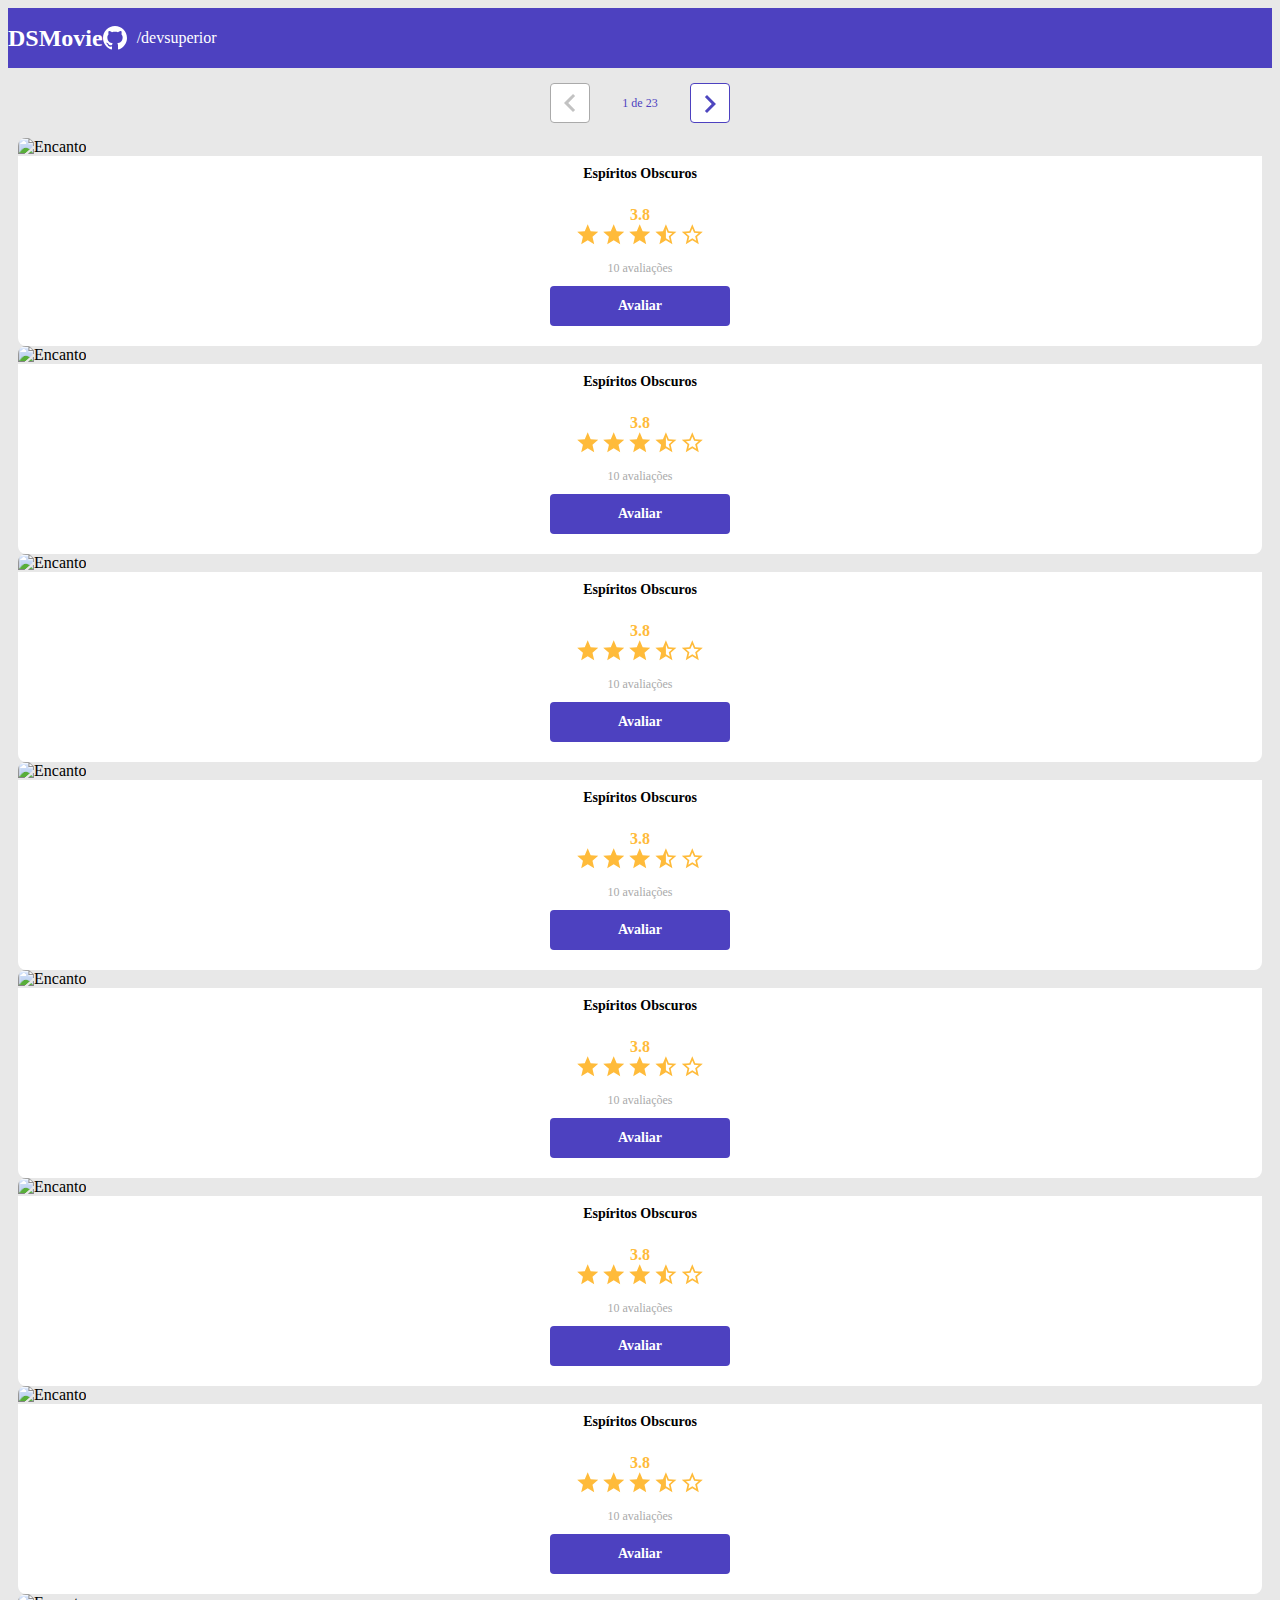
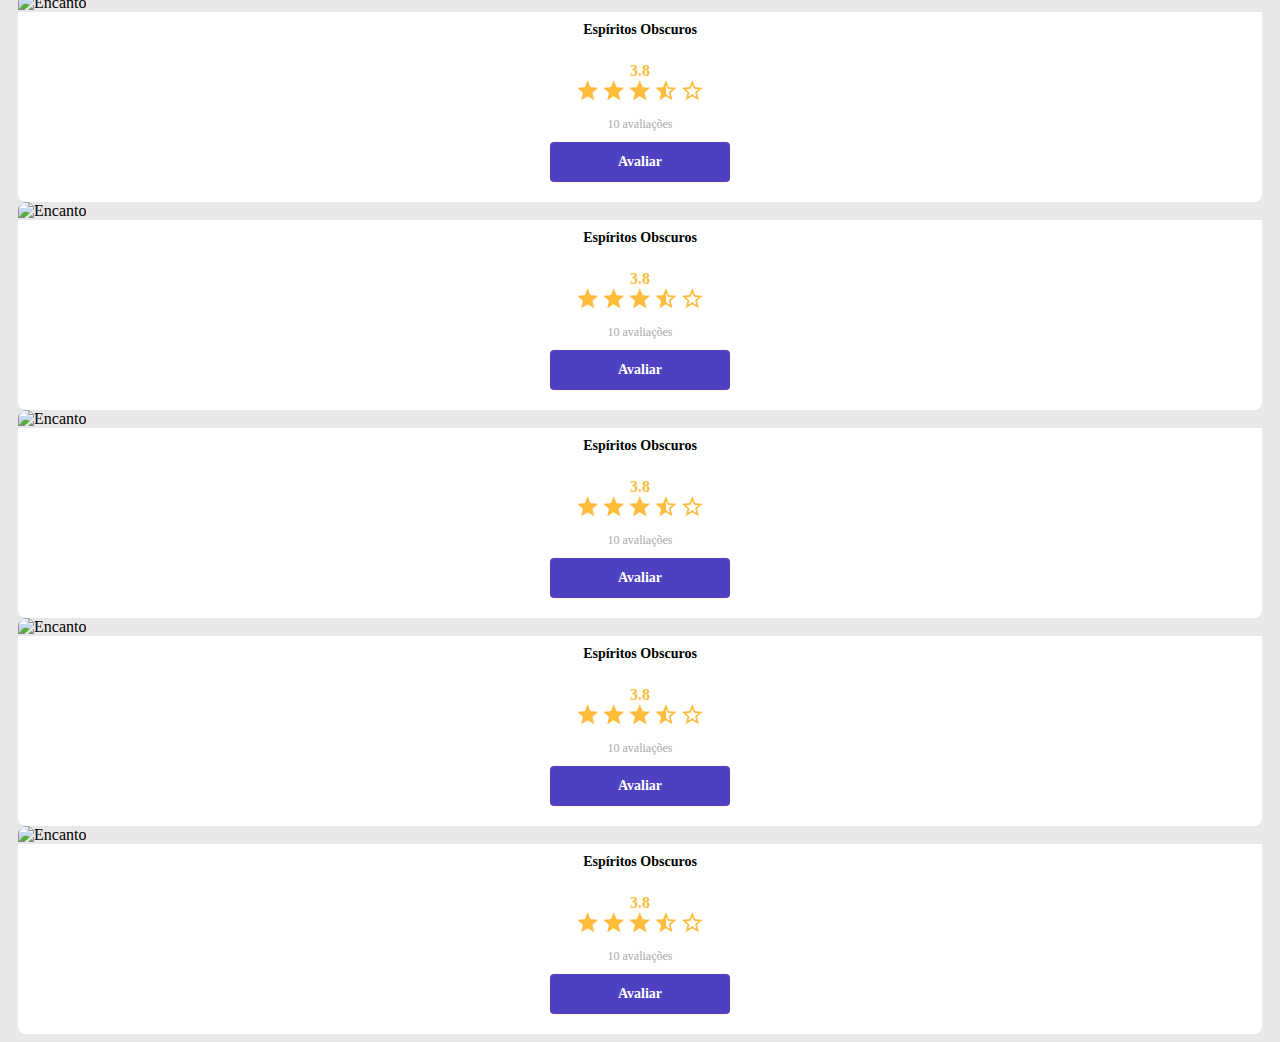
==== commit da9fcf8e: "Componente de paginação" ====
--- a/index.html
+++ b/index.html
@@ -25,6 +25,15 @@
         <main>
             <section id="dsmovie-card-list" class="container">
 
+                <div class="dsmovie-pagination-container">
+                    <div class="dsmovie-pagination-box">
+                        <button disabled>
+                            <img src="img/arrow.svg" alt="voltar"></button>
+                        <p>1 de 23</p>
+                        <button><img class="dsmovie-flip-horizontal" src="img/arrow.svg" alt="proxima"></button>
+
+                    </div>
+                </div>
 
                 <div class="row">
                     
--- a/style.css
+++ b/style.css
@@ -61,7 +61,7 @@
 }
 
 #dsmovie-card-list{
-    padding: 40px 10px;
+    padding: 0 10px;
 }
 
 .dsmovie-card{
@@ -169,4 +169,51 @@
     font-size: 13px;
     font-weight: 700;
     margin-bottom: 20px;
+}
+
+.dsmovie-pagination-container{
+    padding: 15px 0;
+    display: flex;
+    justify-content: center;
+}
+
+.dsmovie-pagination-box{
+    display: flex;
+    width: 180px;
+    justify-content: space-between;
+    align-items: center;
+}
+
+.dsmovie-pagination-box p{
+    margin: 0;
+    font-size: 12px;
+    color: var(--color-primary);
+    font-weight: 400;
+}
+
+.dsmovie-pagination-box button{
+    height: 40px;
+    width: 40px;
+    border: 1px solid var(--color-primary);
+    border-radius: 4px;
+    background-color: white;
+    display: flex;
+    justify-content: center;
+    align-items: center;
+}
+
+.dsmovie-pagination-box button img{
+filter: brightness(0) saturate(100%) invert(27%) sepia(16%) saturate(6699%) hue-rotate(227deg) brightness(96%) contrast(95%);
+}
+
+.dsmovie-pagination-box button:disabled{
+    border: 1px solid var(--text-ligth-gray);
+}
+
+.dsmovie-pagination-box button:disabled img{
+    filter: unset;
+}
+
+.dsmovie-flip-horizontal{
+    transform: rotate(180deg);
 }